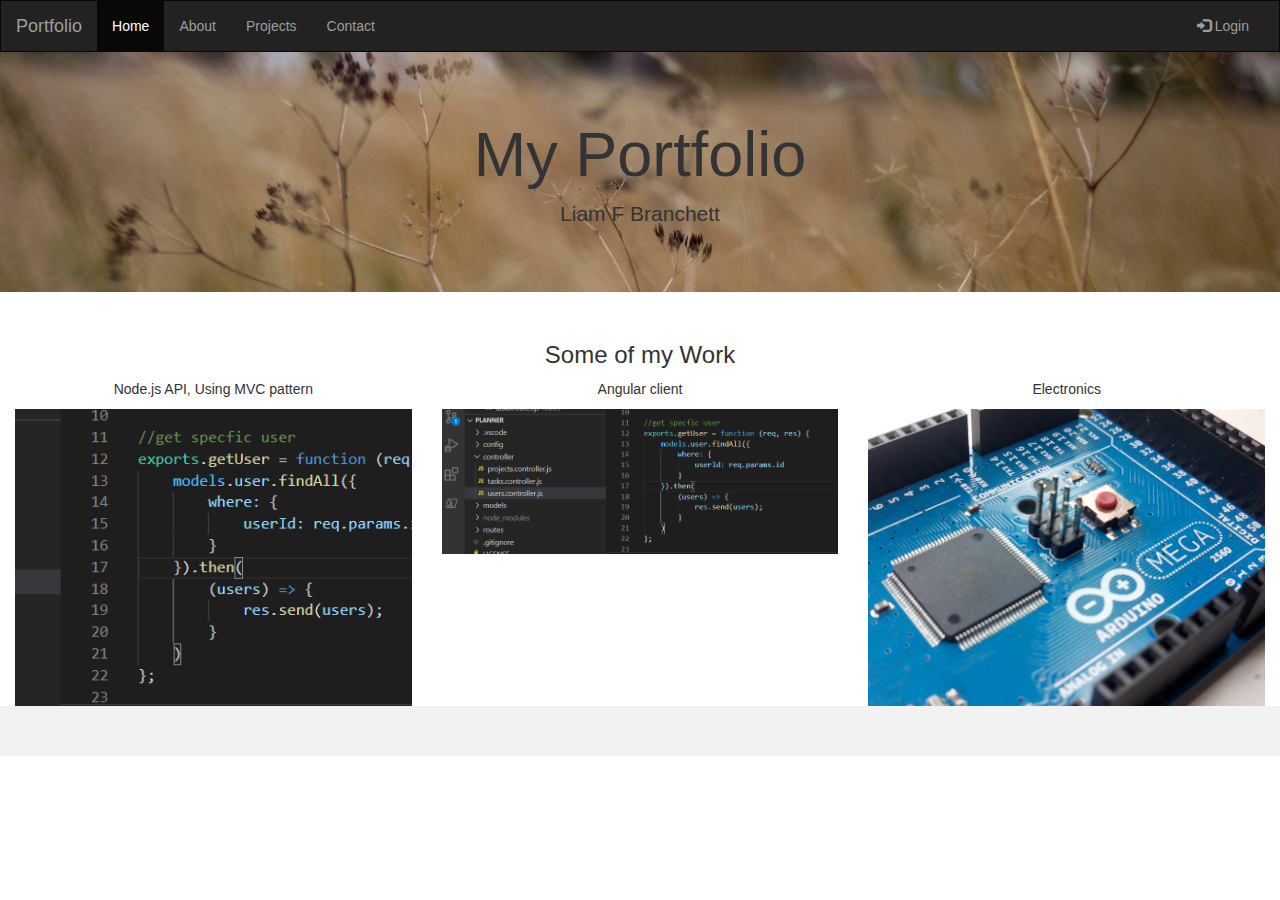
==== index.html @ b8cf921b "Removed angular phot" ====
<!DOCTYPE html>
<html lang="en">

<head>
    <title>Bootstrap Example</title>
    <meta charset="utf-8">
    <meta name="viewport" content="width=device-width, initial-scale=1">
    <link rel="stylesheet" href="https://maxcdn.bootstrapcdn.com/bootstrap/3.4.1/css/bootstrap.min.css">
    <link rel="stylesheet" href="site.css" type="">
    <link rel="stylesheet" href="style/homepage.css" type="">
    <script src="https://ajax.googleapis.com/ajax/libs/jquery/3.5.1/jquery.min.js"></script>
    <script src="https://maxcdn.bootstrapcdn.com/bootstrap/3.4.1/js/bootstrap.min.js"></script>
</head>

<body>
    <nav class="navbar navbar-inverse">
        <div class="container-fluid">
            <div class="navbar-header">
                <button type="button" class="navbar-toggle" data-toggle="collapse" data-target="#myNavbar">
                    <span class="icon-bar"></span>
                    <span class="icon-bar"></span>
                    <span class="icon-bar"></span>
                </button>
                <a class="navbar-brand" href="#">Portfolio</a>
            </div>
            <div class="collapse navbar-collapse" id="myNavbar">
                <ul class="nav navbar-nav">
                    <li class="active"><a href="#">Home</a></li>
                    <li><a href="#">About</a></li>
                    <li><a href="#">Projects</a></li>
                    <li><a href="#">Contact</a></li>
                </ul>
                <ul class="nav navbar-nav navbar-right">
                    <li><a href="#"><span class="glyphicon glyphicon-log-in"></span> Login</a></li>
                </ul>
            </div>
        </div>
    </nav>

    <div class="jumbotron">
        <div class="container text-center">
            <h1>My Portfolio</h1>
            <p>Liam F Branchett</p>
        </div>
    </div>

    <div class="container-fluid bg-3 text-center">
        <h3>Some of my Work</h3>
        <div class="row">
            <div class="col-sm-4">
                <p>Node.js API, Using MVC pattern</p>
                <img src="images/nodeAPIRight43.png" class="img-responsive iconImage" style="width:100%;"
                    alt="Code of node.js">
            </div>
            <div class="col-sm-4">
                <p>Angular client</p>
                <img src="images/nodeAPI.png" class="img-responsive" style="width:100%" alt="Image">
            </div>
            <div class="col-sm-4">
                <p>Electronics</p>
                <img src="images/audiono.jpg" class="img-responsive" style="width:100%" alt="Image">
            </div>

        </div>
    </div>

    <footer class="container-fluid text-center">
    </footer>

</body>

</html>
---- site.css ----
/* Remove the navbar's default margin-bottom and rounded borders */
.navbar {
    margin-bottom: 0;
    border-radius: 0;
}

/* Add a gray background color and some padding to the footer */
footer {
    background-color: #f2f2f2;
    padding: 25px;

}

/*Normalize html and body elements*/
html, body {
    margin: 0;
    padding: 0;
}

html {
    min-height: 100%;
}

h1 {
    color: white;
}
---- style/homepage.css ----
.jumbotron {
    background-image: url("../images/DSC_0062.jpg");
    background-size: cover;
    /* <------ */
    background-repeat: no-repeat;
    background-position: center center;
    /* optional, center the image */
}

.iconImage {
    height: 100%;
    object-fit: cover;
}
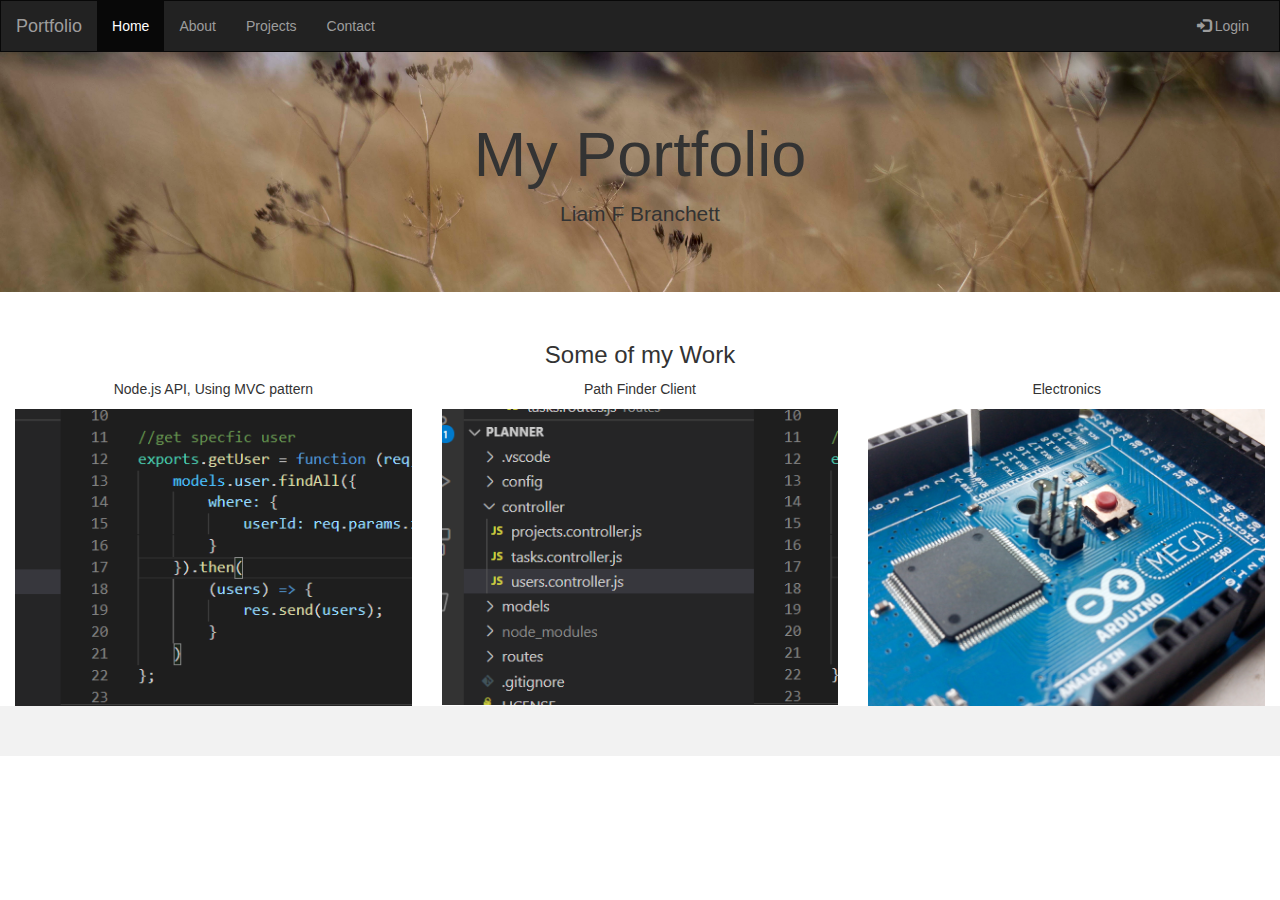
==== commit 16c1f7d3: "Merge branch 'main' of https://github.com/LiamFB/liamfb.github.io into main" ====
--- a/index.html
+++ b/index.html
@@ -53,8 +53,8 @@
                     alt="Code of node.js">
             </div>
             <div class="col-sm-4">
-                <p>Angular client</p>
-                <img src="images/nodeAPI.png" class="img-responsive" style="width:100%" alt="Image">
+                <p>Path Finder Client</p>
+                <img src="images/nodeAPILeft43.png" class="img-responsive" style="width:100%" alt="Image">
             </div>
             <div class="col-sm-4">
                 <p>Electronics</p>
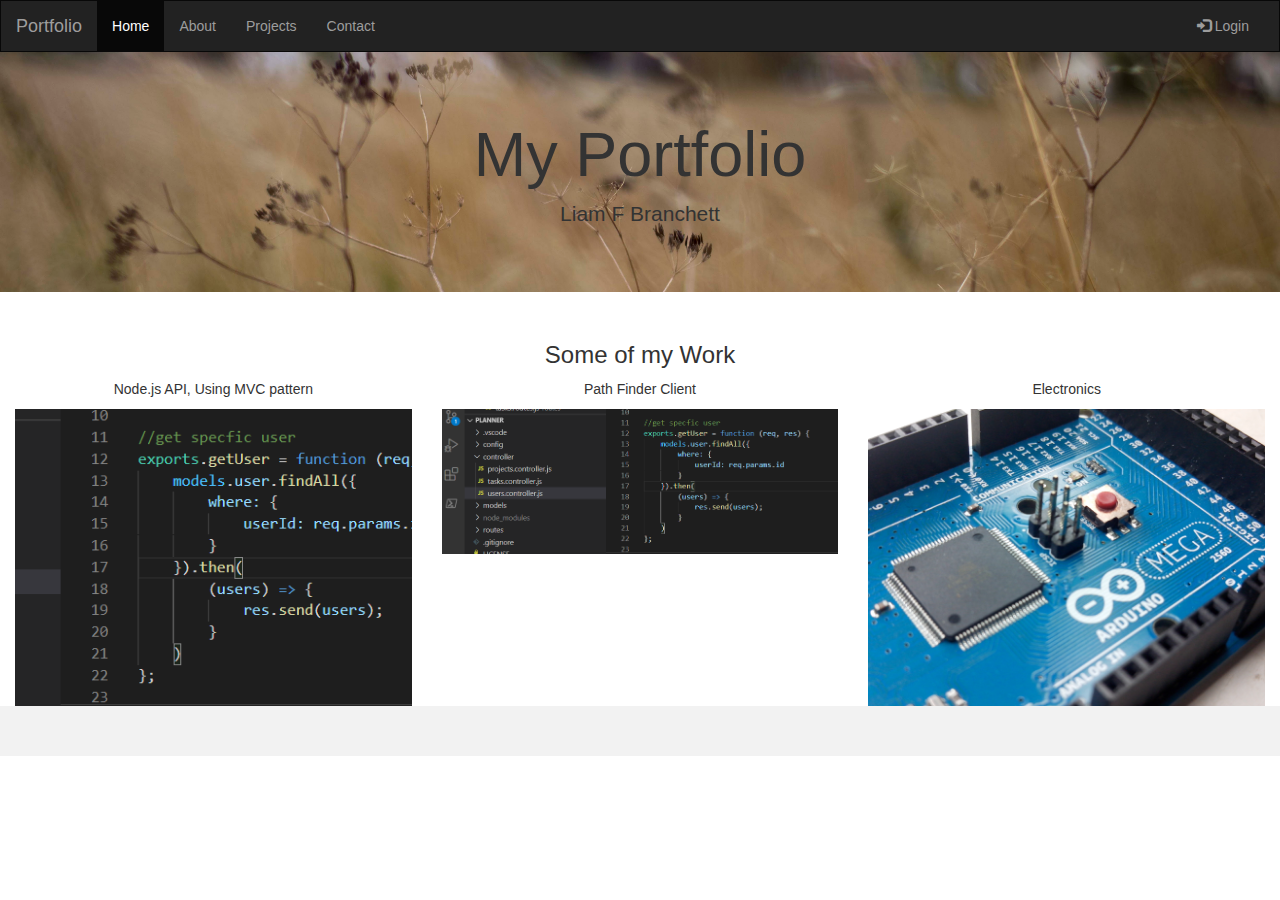
==== commit e93ff1b3: "change inpuage url" ====
--- a/index.html
+++ b/index.html
@@ -54,7 +54,7 @@
             </div>
             <div class="col-sm-4">
                 <p>Path Finder Client</p>
-                <img src="images/nodeAPILeft43.png" class="img-responsive" style="width:100%" alt="Image">
+                <img src="images/nodeAPI.png" class="img-responsive" style="width:100%" alt="Image">
             </div>
             <div class="col-sm-4">
                 <p>Electronics</p>
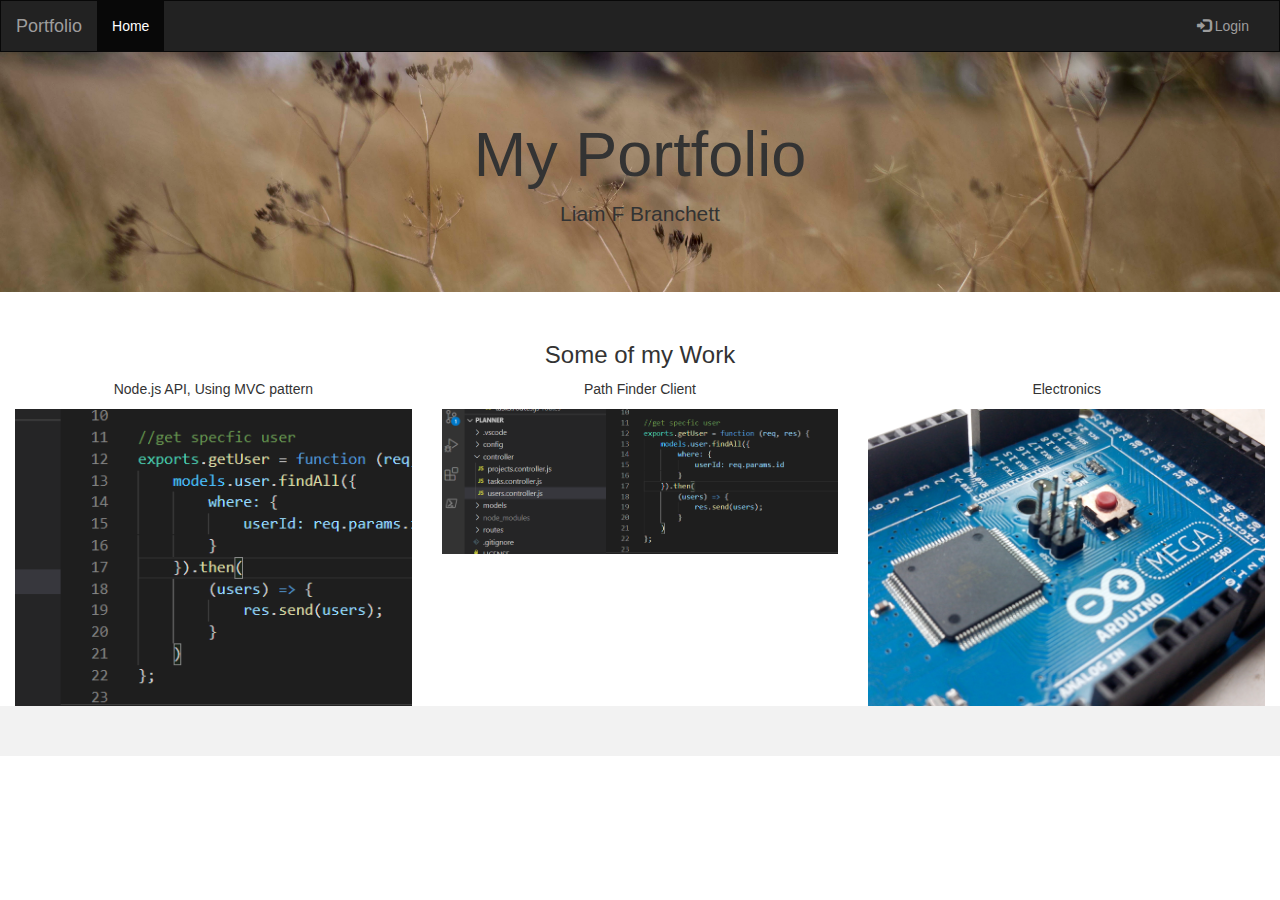
==== commit 31951c94: "updated link" ====
--- a/index.html
+++ b/index.html
@@ -26,9 +26,9 @@
             <div class="collapse navbar-collapse" id="myNavbar">
                 <ul class="nav navbar-nav">
                     <li class="active"><a href="#">Home</a></li>
-                    <li><a href="#">About</a></li>
+                    <!-- <li><a href="#">About</a></li>
                     <li><a href="#">Projects</a></li>
-                    <li><a href="#">Contact</a></li>
+                    <li><a href="#">Contact</a></li> -->
                 </ul>
                 <ul class="nav navbar-nav navbar-right">
                     <li><a href="#"><span class="glyphicon glyphicon-log-in"></span> Login</a></li>
@@ -54,7 +54,9 @@
             </div>
             <div class="col-sm-4">
                 <p>Path Finder Client</p>
-                <img src="images/nodeAPI.png" class="img-responsive" style="width:100%" alt="Image">
+                <a href="/project/pathfinder/index.html">
+                    <img src="images/nodeAPI.png" class="img-responsive" style="width:100%" alt="Image">
+                </a>
             </div>
             <div class="col-sm-4">
                 <p>Electronics</p>
@@ -69,4 +71,4 @@
 
 </body>
 
-</html>
+</html>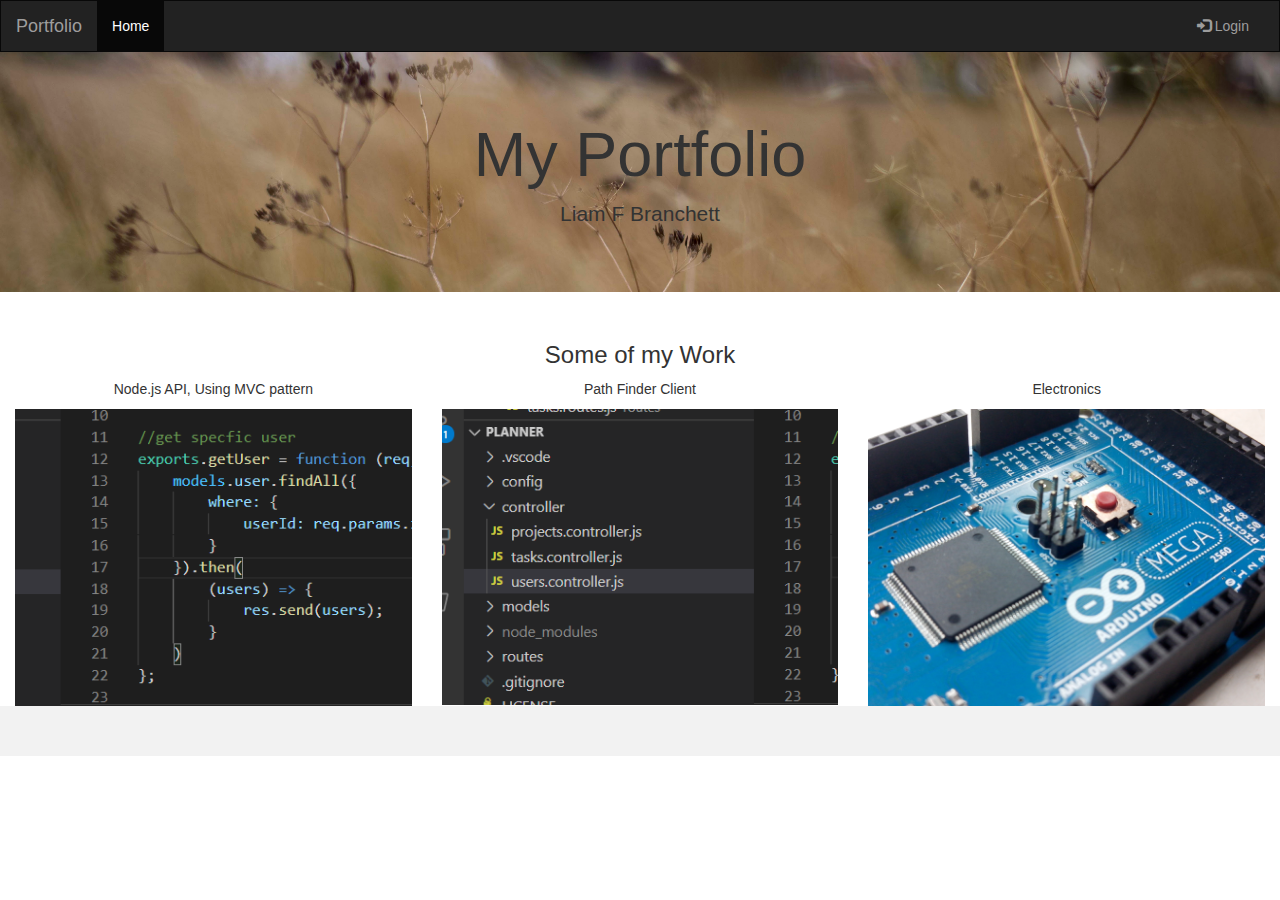
==== commit ec75e074: "updated iamge" ====
--- a/index.html
+++ b/index.html
@@ -55,7 +55,7 @@
             <div class="col-sm-4">
                 <p>Path Finder Client</p>
                 <a href="/project/pathfinder/index.html">
-                    <img src="images/nodeAPI.png" class="img-responsive" style="width:100%" alt="Image">
+                    <img src="images/nodeAPILeft43.png" class="img-responsive" style="width:100%" alt="Image">
                 </a>
             </div>
             <div class="col-sm-4">
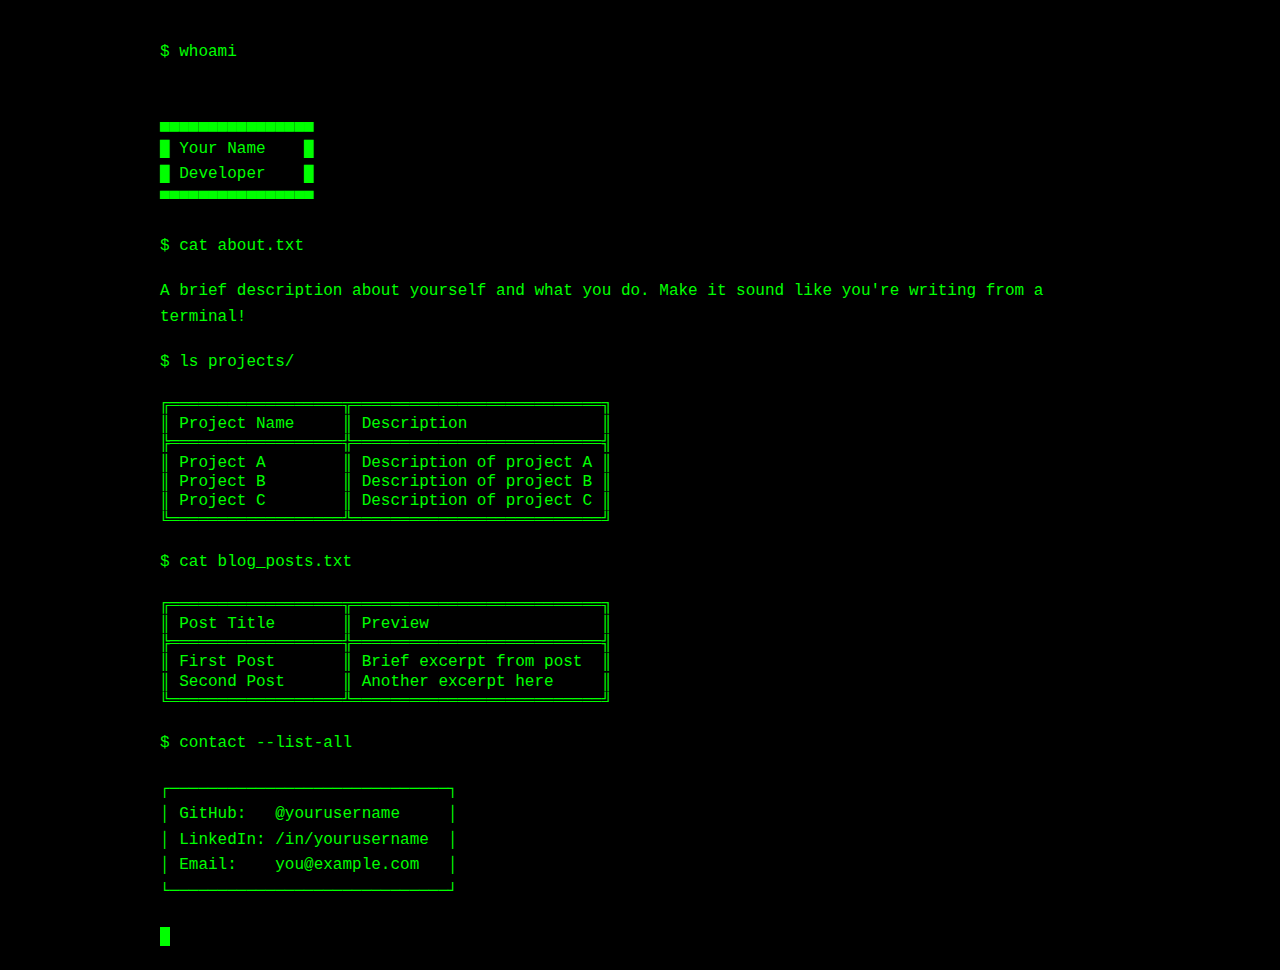
==== commit 2c0a4b0b: "sort of working" ====
--- a/index.html
+++ b/index.html
@@ -1,74 +1,106 @@
 <!DOCTYPE html>
 <html lang="en">
+<head>
+    <meta charset="UTF-8">
+    <meta name="viewport" content="width=device-width, initial-scale=1.0">
+    <title>Terminal Portfolio</title>
+    <style>
+        * {
+            margin: 0;
+            padding: 0;
+            box-sizing: border-box;
+        }
 
-<head>
-    <title>Bootstrap Example</title>
-    <meta charset="utf-8">
-    <meta name="viewport" content="width=device-width, initial-scale=1">
-    <link rel="stylesheet" href="https://maxcdn.bootstrapcdn.com/bootstrap/3.4.1/css/bootstrap.min.css">
-    <link rel="stylesheet" href="site.css" type="">
-    <link rel="stylesheet" href="style/homepage.css" type="">
-    <script src="https://ajax.googleapis.com/ajax/libs/jquery/3.5.1/jquery.min.js"></script>
-    <script src="https://maxcdn.bootstrapcdn.com/bootstrap/3.4.1/js/bootstrap.min.js"></script>
+        body {
+            background-color: #000;
+            color: #00ff00;
+            font-family: 'Courier New', Courier, monospace;
+            line-height: 1.6;
+            padding: 20px;
+            max-width: 1000px;
+            margin: 0 auto;
+        }
+
+        .cursor {
+            animation: blink 1s infinite;
+            display: inline-block;
+            width: 10px;
+            height: 1.2em;
+            background-color: #00ff00;
+            vertical-align: middle;
+        }
+
+        @keyframes blink {
+            0%, 100% { opacity: 0; }
+            50% { opacity: 1; }
+        }
+
+        .ascii-box {
+            margin: 20px 0;
+            white-space: pre;
+        }
+
+        .command {
+            margin: 20px 0;
+        }
+
+        .command::before {
+            content: "$ ";
+            color: #00ff00;
+        }
+
+        a {
+            color: #00ff00;
+            text-decoration: none;
+            border-bottom: 1px dotted #00ff00;
+        }
+
+        a:hover {
+            border-bottom-style: solid;
+        }
+
+        .table-container {
+            margin: 20px 0;
+            white-space: pre;
+            line-height: 1.2;
+        }
+    </style>
 </head>
+<body>
+    <div class="command">whoami</div>
+    <div class="ascii-box">
+▄▄▄▄▄▄▄▄▄▄▄▄▄▄▄▄
+█ Your Name    █
+█ Developer    █
+▀▀▀▀▀▀▀▀▀▀▀▀▀▀▀▀</div>
 
-<body>
-    <nav class="navbar navbar-inverse">
-        <div class="container-fluid">
-            <div class="navbar-header">
-                <button type="button" class="navbar-toggle" data-toggle="collapse" data-target="#myNavbar">
-                    <span class="icon-bar"></span>
-                    <span class="icon-bar"></span>
-                    <span class="icon-bar"></span>
-                </button>
-                <a class="navbar-brand" href="#">Portfolio</a>
-            </div>
-            <div class="collapse navbar-collapse" id="myNavbar">
-                <ul class="nav navbar-nav">
-                    <li class="active"><a href="#">Home</a></li>
-                    <!-- <li><a href="#">About</a></li>
-                    <li><a href="#">Projects</a></li>
-                    <li><a href="#">Contact</a></li> -->
-                </ul>
-                <ul class="nav navbar-nav navbar-right">
-                    <li><a href="#"><span class="glyphicon glyphicon-log-in"></span> Login</a></li>
-                </ul>
-            </div>
-        </div>
-    </nav>
+    <div class="command">cat about.txt</div>
+    <p>A brief description about yourself and what you do. Make it sound like you're writing from a terminal!</p>
 
-    <div class="jumbotron">
-        <div class="container text-center">
-            <h1>My Portfolio</h1>
-            <p>Liam F Branchett</p>
-        </div>
-    </div>
+    <div class="command">ls projects/</div>
+    <div class="table-container">╔══════════════════╦══════════════════════════╗
+║ Project Name     ║ Description              ║
+╠══════════════════╬══════════════════════════╣
+║ Project A        ║ Description of project A ║
+║ Project B        ║ Description of project B ║
+║ Project C        ║ Description of project C ║
+╚══════════════════╩══════════════════════════╝</div>
 
-    <div class="container-fluid bg-3 text-center">
-        <h3>Some of my Work</h3>
-        <div class="row">
-            <div class="col-sm-4">
-                <p>Node.js API, Using MVC pattern</p>
-                <img src="images/nodeAPIRight43.png" class="img-responsive iconImage" style="width:100%;"
-                    alt="Code of node.js">
-            </div>
-            <div class="col-sm-4">
-                <p>Path Finder Client</p>
-                <a href="/project/pathfinder/index.html">
-                    <img src="images/nodeAPILeft43.png" class="img-responsive" style="width:100%" alt="Image">
-                </a>
-            </div>
-            <div class="col-sm-4">
-                <p>Electronics</p>
-                <img src="images/audiono.jpg" class="img-responsive" style="width:100%" alt="Image">
-            </div>
+    <div class="command">cat blog_posts.txt</div>
+    <div class="table-container">╔══════════════════╦══════════════════════════╗
+║ Post Title       ║ Preview                  ║
+╠══════════════════╬══════════════════════════╣
+║ First Post       ║ Brief excerpt from post  ║
+║ Second Post      ║ Another excerpt here     ║
+╚══════════════════╩══════════════════════════╝</div>
 
-        </div>
-    </div>
+    <div class="command">contact --list-all</div>
+    <div class="ascii-box">┌─────────────────────────────┐
+│ GitHub:   @yourusername     │
+│ LinkedIn: /in/yourusername  │
+│ Email:    you@example.com   │
+└─────────────────────────────┘</div>
 
-    <footer class="container-fluid text-center">
-    </footer>
-
+    <span class="cursor"></span>
 </body>
-
 </html>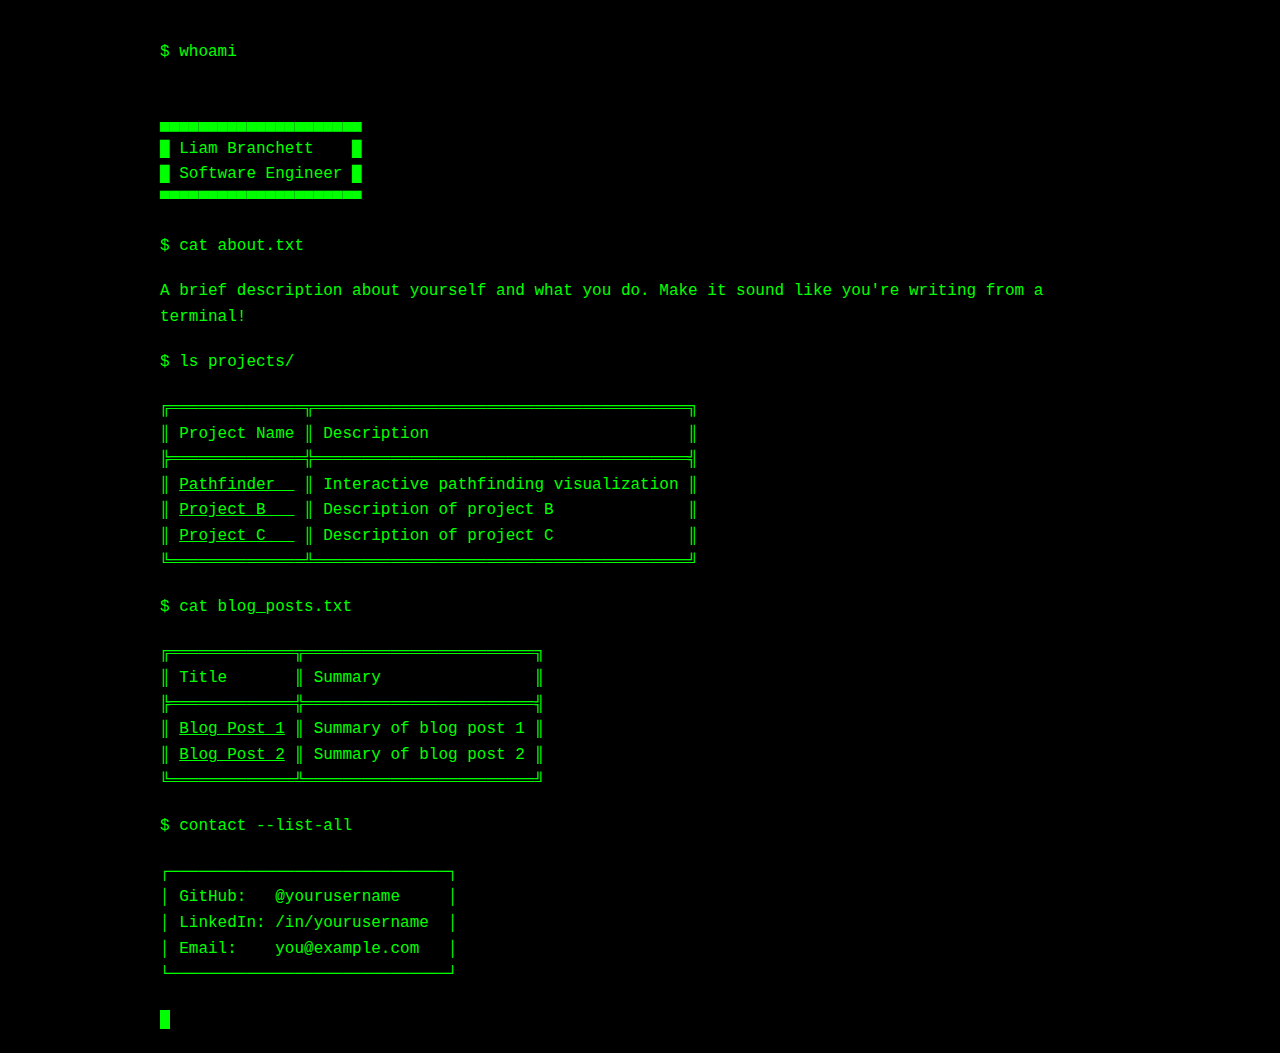
==== commit 87d33f3c: "even more wroking" ====
--- a/index.html
+++ b/index.html
@@ -4,95 +4,24 @@
     <meta charset="UTF-8">
     <meta name="viewport" content="width=device-width, initial-scale=1.0">
     <title>Terminal Portfolio</title>
-    <style>
-        * {
-            margin: 0;
-            padding: 0;
-            box-sizing: border-box;
-        }
-
-        body {
-            background-color: #000;
-            color: #00ff00;
-            font-family: 'Courier New', Courier, monospace;
-            line-height: 1.6;
-            padding: 20px;
-            max-width: 1000px;
-            margin: 0 auto;
-        }
-
-        .cursor {
-            animation: blink 1s infinite;
-            display: inline-block;
-            width: 10px;
-            height: 1.2em;
-            background-color: #00ff00;
-            vertical-align: middle;
-        }
-
-        @keyframes blink {
-            0%, 100% { opacity: 0; }
-            50% { opacity: 1; }
-        }
-
-        .ascii-box {
-            margin: 20px 0;
-            white-space: pre;
-        }
-
-        .command {
-            margin: 20px 0;
-        }
-
-        .command::before {
-            content: "$ ";
-            color: #00ff00;
-        }
-
-        a {
-            color: #00ff00;
-            text-decoration: none;
-            border-bottom: 1px dotted #00ff00;
-        }
-
-        a:hover {
-            border-bottom-style: solid;
-        }
-
-        .table-container {
-            margin: 20px 0;
-            white-space: pre;
-            line-height: 1.2;
-        }
-    </style>
+    <link rel="stylesheet" href="styles.css">
 </head>
 <body>
     <div class="command">whoami</div>
     <div class="ascii-box">
-▄▄▄▄▄▄▄▄▄▄▄▄▄▄▄▄
-█ Your Name    █
-█ Developer    █
-▀▀▀▀▀▀▀▀▀▀▀▀▀▀▀▀</div>
+▄▄▄▄▄▄▄▄▄▄▄▄▄▄▄▄▄▄▄▄▄
+█ Liam Branchett    █
+█ Software Engineer █
+▀▀▀▀▀▀▀▀▀▀▀▀▀▀▀▀▀▀▀▀▀</div>
 
     <div class="command">cat about.txt</div>
     <p>A brief description about yourself and what you do. Make it sound like you're writing from a terminal!</p>
 
     <div class="command">ls projects/</div>
-    <div class="table-container">╔══════════════════╦══════════════════════════╗
-║ Project Name     ║ Description              ║
-╠══════════════════╬══════════════════════════╣
-║ Project A        ║ Description of project A ║
-║ Project B        ║ Description of project B ║
-║ Project C        ║ Description of project C ║
-╚══════════════════╩══════════════════════════╝</div>
+    <div class="table-container" id="projects-table"></div>
 
     <div class="command">cat blog_posts.txt</div>
-    <div class="table-container">╔══════════════════╦══════════════════════════╗
-║ Post Title       ║ Preview                  ║
-╠══════════════════╬══════════════════════════╣
-║ First Post       ║ Brief excerpt from post  ║
-║ Second Post      ║ Another excerpt here     ║
-╚══════════════════╩══════════════════════════╝</div>
+    <div class="table-container" id="blog-table"></div>
 
     <div class="command">contact --list-all</div>
     <div class="ascii-box">┌─────────────────────────────┐
@@ -102,5 +31,9 @@
 └─────────────────────────────┘</div>
 
     <span class="cursor"></span>
+    <script src="script.js"></script>
+
+    <div id="projects-table"></div>
+
 </body>
-</html>+</html>
--- a/styles.css
+++ b/styles.css
@@ -0,0 +1,68 @@
+/* Base styles you provided */
+* {
+    margin: 0;
+    padding: 0;
+    box-sizing: border-box;
+  }
+  
+  body {
+    background-color: #000;
+    color: #00ff00;
+    font-family: 'Courier New', Courier, monospace;
+    line-height: 1.6;
+    padding: 20px;
+    max-width: 1000px;
+    margin: 0 auto;
+  }
+  
+  .cursor {
+    animation: blink 1s infinite;
+    display: inline-block;
+    width: 10px;
+    height: 1.2em;
+    background-color: #00ff00;
+    vertical-align: middle;
+  }
+  
+  @keyframes blink {
+    0%, 100% { opacity: 0; }
+    50% { opacity: 1; }
+  }
+  
+  .command {
+    margin: 20px 0;
+  }
+  
+  .command::before {
+    content: "$ ";
+    color: #00ff00;
+  }
+  
+  a {
+    color: #00ff00;
+    text-decoration: underline; /* Always underlined */
+    border-bottom: none;
+  }
+  
+  a:hover {
+    text-decoration: underline; /* No change on hover */
+  }
+  
+  .ascii-box {
+    margin: 20px 0;
+    white-space: pre;
+  }
+  
+  /* Styles for our ASCII table container */
+  .table-container {
+    margin: 20px 0;
+    font-family: 'Courier New', Courier, monospace;
+    color: #00ff00;
+  }
+  
+  /* Optional: ensure the links inside the ASCII table inherit the same style */
+  .ascii-row a {
+    color: #00ff00;
+    text-decoration: underline;
+  }
+  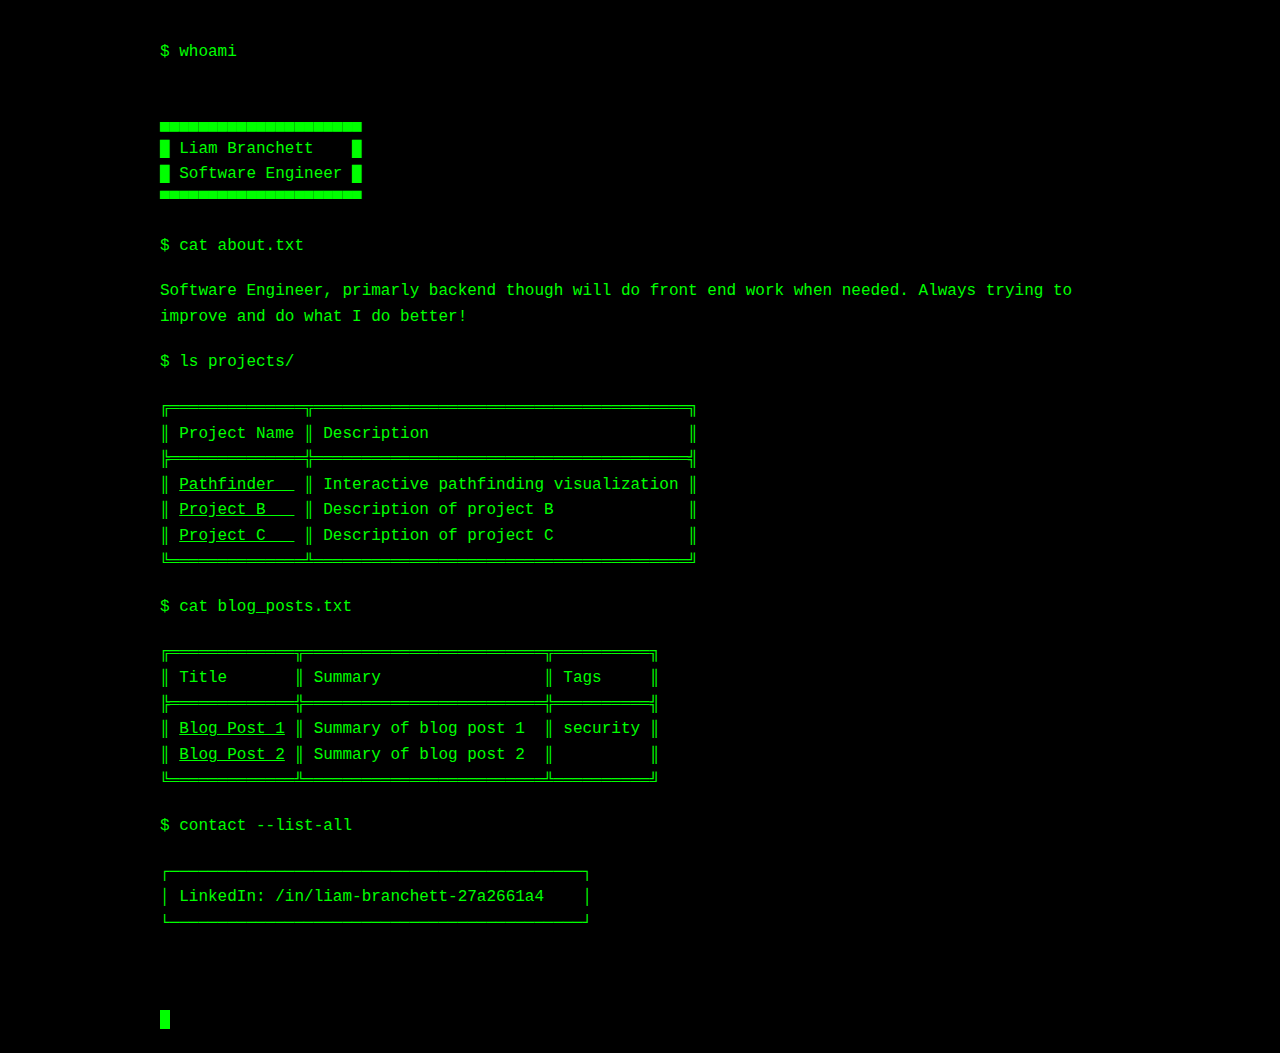
==== commit d4bd7292: "added tags and some other bits" ====
--- a/index.html
+++ b/index.html
@@ -15,7 +15,7 @@
 ▀▀▀▀▀▀▀▀▀▀▀▀▀▀▀▀▀▀▀▀▀</div>
 
     <div class="command">cat about.txt</div>
-    <p>A brief description about yourself and what you do. Make it sound like you're writing from a terminal!</p>
+    <p>Software Engineer, primarly backend though will do front end work when needed. Always trying to improve and do what I do better! </p>
 
     <div class="command">ls projects/</div>
     <div class="table-container" id="projects-table"></div>
@@ -24,11 +24,12 @@
     <div class="table-container" id="blog-table"></div>
 
     <div class="command">contact --list-all</div>
-    <div class="ascii-box">┌─────────────────────────────┐
-│ GitHub:   @yourusername     │
-│ LinkedIn: /in/yourusername  │
-│ Email:    you@example.com   │
-└─────────────────────────────┘</div>
+    <div class="ascii-box">┌───────────────────────────────────────────┐                 
+│ LinkedIn: /in/liam-branchett-27a2661a4    │
+└───────────────────────────────────────────┘
+<!-- │ Email:    available on request            │ -->
+<!-- │ GitHub:   @na  │  -->
+</div>
 
     <span class="cursor"></span>
     <script src="script.js"></script>
